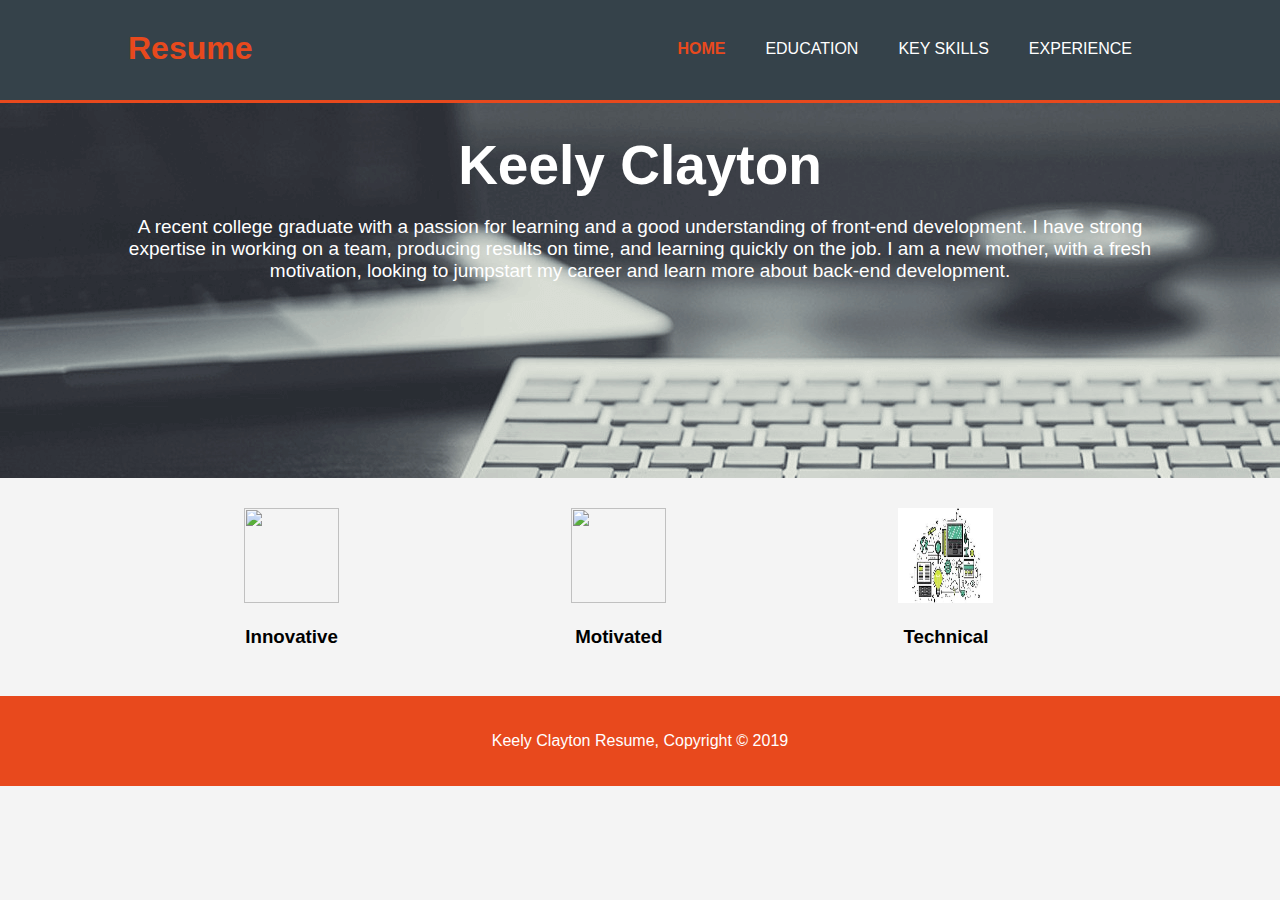
==== index.html @ 128f38c3 "intial website commit" ====
<!DOCTYPE html>
<html>
	<head>
		<meta charset="utf-8">
		<meta name="viewport" content= "width=device-width">
		<meta name="description" content= "Resume">
		<meta name="keywords" content= "professional resume, web design, keely clayton"> 
		<meta name="author" content= "Keely Clayton"> 
		<title>Resume</title>
		<link rel="stylesheet" href="./css/style.css">
	</head>
	<body>
		<header>
			<div class="container">
				<div id="branding">
					<h1><span class="highlight">Resume</span></h1>
				</div>
				<nav>
					<ul>
						<li class="current"><a href= "index.html">Home</a></li>
						<li><a href= "education.html">Education</a></li>
						<li><a href= "skills.html">Key Skills</a></li>
						<li><a href= "experience.html">Experience</a></li>
					</ul>
				</nav>
			</div>
		</header>

		<section id="showcase">
			<div class="container">
				<h1>Keely Clayton</h1> 
				<p>A recent college graduate with a passion for learning and a good understanding of front-end development. I have strong expertise in working on a team, producing results on time, and learning quickly on the job. I am a new mother, with a fresh motivation, looking to jumpstart my career and learn more about back-end development.</p> 
			</div>
		</section>

		<section id="boxes">
			<div class="container">
				<div class="box">
					<img src="./img/Innovative.png"> 
					<h3>Innovative</h3>
				</div>
				<div class="box">
					<img src="./img/Motivation.png"> 
					<h3>Motivated</h3>
				</div>
				<div class="box">
					<img src="./img/technical.png"> 
					<h3>Technical</h3>
				</div>
			</div>
		</section> 

		<footer>
			<p>Keely Clayton Resume, Copyright &copy; 2019</p>
		</footer>
	</body>
</html>
---- css/style.css ----
body{
	font-family: Arial, Helvetica, sans-serif;
	font-size:15px
	line-height:1.5;
	padding:0;
	margin:0;
	background-color:#f4f4f4; 
}

/* Global */
.container{
	width:80%;
	margin:auto;
	overflow:hidden;
}

.dark{
	padding:15px;
	background:#35424a;
	color:#ffffff;
	margin-top:10px;
	margin-bottom:10px;
}

/* Header **/
header{
	background:#35424a;
	color:#ffffff;
	padding-top:30px;
	min-height:70px;
	border-bottom:#e8491d 3px solid;
}

header a{
	color:#ffffff;
	text-decoration: none;
	text-transform: uppercase; 
	font-size: 16px;
}

header ul{
	margin:0;
	padding:0;
}

header li{
	float:left;
	display:inline;
	padding: 0 20px 0 20px;
}

header #branding{
	float:left;
}

header #branding h1{
	margin:0;
}

header nav{
	float:right;
	margin-top:10px;
}

header .highlight, header .current a{
	color:#e8491d;
	font-weight:bold;
}

header a: hover{
	color:#cccccc;
	font-weight:bold;
}

/* Showcase */
#showcase{
	min-height:375px;
	background:url('../img/computer.jpg') no-repeat 0 -600px;
	text-align: center;
	color:#ffffff;
}

#showcase h1{
	margin-top:30px;
	font-size:55px;
	margin-bottom:10px;
}

#showcase p{
	font-size:19px;
}

/* Boxes */
#boxes{
	margin-top:20px;
}

#boxes .box{
	float:left;
	text-align: center;
	width:30%;
	padding:10px;
}

#boxes .box img{
	width:95px;
	height:95px;
}
/* Main-col */
article #main-col{
	float:center;
	width:80%;
	margin-top:10px; 
}
/* Sidebar */
aside#sidebar{
	float:center-right;
	width:30%;
}
	
footer{
	padding:20px;
	margin-top:20px;
	color:#ffffff;
	background-color:#e8491d;
	text-align: center;
}

/* Media Queries */
@media(max-width: 768px){
	header #branding,
	header nav.
	header nav li{
		float:none;
		text-align:center;
		width:100%;
	}

	header{
		padding-bottom:20px;
	}
}
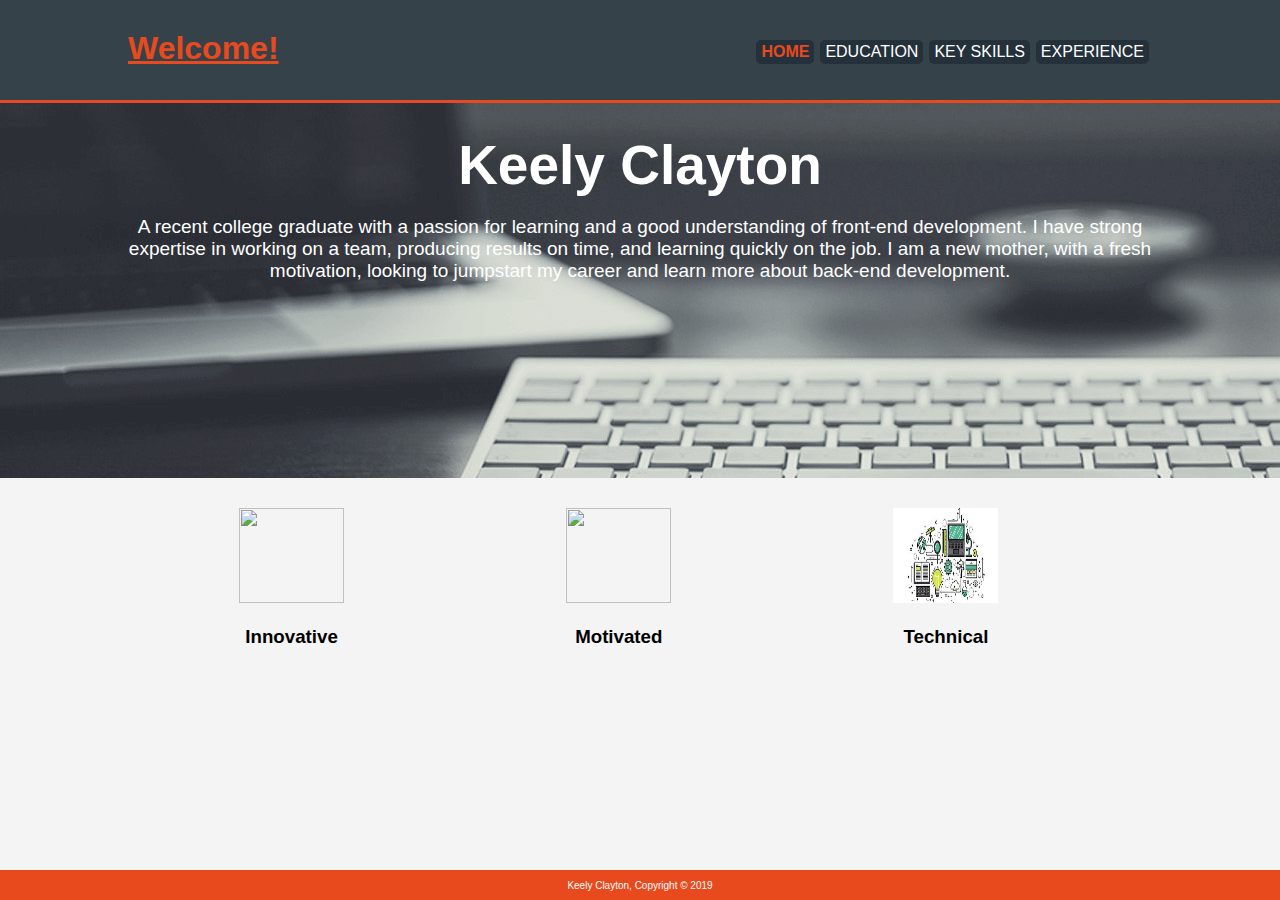
==== commit c5a3ff58: "updated css and cleaned code" ====
--- a/index.html
+++ b/index.html
@@ -12,12 +12,10 @@
 	<body>
 		<header>
 			<div class="container">
-				<div id="branding">
-					<h1><span class="highlight">Resume</span></h1>
-				</div>
+				<h1 class="highlight">Welcome!</h1>
 				<nav>
 					<ul>
-						<li class="current"><a href= "index.html">Home</a></li>
+						<li><a class="highlight" href= "index.html">Home</a></li>
 						<li><a href= "education.html">Education</a></li>
 						<li><a href= "skills.html">Key Skills</a></li>
 						<li><a href= "experience.html">Experience</a></li>
@@ -33,25 +31,23 @@
 			</div>
 		</section>
 
-		<section id="boxes">
-			<div class="container">
-				<div class="box">
-					<img src="./img/Innovative.png"> 
-					<h3>Innovative</h3>
-				</div>
-				<div class="box">
-					<img src="./img/Motivation.png"> 
-					<h3>Motivated</h3>
-				</div>
-				<div class="box">
-					<img src="./img/technical.png"> 
-					<h3>Technical</h3>
-				</div>
+		<section id="boxes" class="container">
+			<div class="box">
+				<img src="./img/Innovative.png"> 
+				<h3>Innovative</h3>
+			</div>
+			<div class="box">
+				<img src="./img/Motivation.png"> 
+				<h3>Motivated</h3>
+			</div>
+			<div class="box">
+				<img src="./img/technical.png"> 
+				<h3>Technical</h3>
 			</div>
 		</section> 
 
 		<footer>
-			<p>Keely Clayton Resume, Copyright &copy; 2019</p>
+			<p>Keely Clayton, Copyright &copy; 2019</p>
 		</footer>
 	</body>
 </html>--- a/css/style.css
+++ b/css/style.css
@@ -2,7 +2,7 @@
 	font-family: Arial, Helvetica, sans-serif;
 	font-size:15px
 	line-height:1.5;
-	padding:0;
+	padding-bottom: 60px;
 	margin:0;
 	background-color:#f4f4f4; 
 }
@@ -20,6 +20,9 @@
 	color:#ffffff;
 	margin-top:10px;
 	margin-bottom:10px;
+	border: 2px solid black;
+	border-radius: 15px 50px 30px 15px;
+	width:50%;
 }
 
 /* Header **/
@@ -46,14 +49,15 @@
 header li{
 	float:left;
 	display:inline;
-	padding: 0 20px 0 20px;
+	background: #24313a;
+	margin:0 3px 0 3px;
+	padding: 3px 5px 3px 5px;
+	border-radius:5px;
 }
 
-header #branding{
+header h1{
 	float:left;
-}
-
-header #branding h1{
+	text-decoration: underline;
 	margin:0;
 }
 
@@ -62,12 +66,12 @@
 	margin-top:10px;
 }
 
-header .highlight, header .current a{
+header .highlight{
 	color:#e8491d;
 	font-weight:bold;
 }
 
-header a: hover{
+header a:hover{
 	color:#cccccc;
 	font-weight:bold;
 }
@@ -77,6 +81,7 @@
 	min-height:375px;
 	background:url('../img/computer.jpg') no-repeat 0 -600px;
 	text-align: center;
+	font-size:19px;
 	color:#ffffff;
 }
 
@@ -84,10 +89,6 @@
 	margin-top:30px;
 	font-size:55px;
 	margin-bottom:10px;
-}
-
-#showcase p{
-	font-size:19px;
 }
 
 /* Boxes */
@@ -99,11 +100,13 @@
 	float:left;
 	text-align: center;
 	width:30%;
+	min-width: 250px;
 	padding:10px;
 }
 
 #boxes .box img{
-	width:95px;
+	width:100%;
+	max-width:105px;
 	height:95px;
 }
 /* Main-col */
@@ -112,15 +115,35 @@
 	width:80%;
 	margin-top:10px; 
 }
+
+article h2 {
+	padding-left: 20px;
+}
+
+.sidebyside{
+	float:left;
+	width: 45%;
+	margin: 5px;
+}
+
+.page-title {
+	border: 2px solid #e8491d;
+	border-radius: 5px;
+	width: 30%;
+	padding-left: 10px;
+}
 /* Sidebar */
-aside#sidebar{
+aside #sidebar{
 	float:center-right;
 	width:30%;
 }
 	
 footer{
-	padding:20px;
-	margin-top:20px;
+	position:fixed;
+	bottom:0;
+	width: 100%;
+	height: 30px;
+	font-size: 10px;
 	color:#ffffff;
 	background-color:#e8491d;
 	text-align: center;
@@ -128,15 +151,13 @@
 
 /* Media Queries */
 @media(max-width: 768px){
-	header #branding,
-	header nav.
-	header nav li{
+	header {
 		float:none;
 		text-align:center;
 		width:100%;
-	}
-
-	header{
 		padding-bottom:20px;
 	}
+	#boxes {
+		float: none;
+	}
 }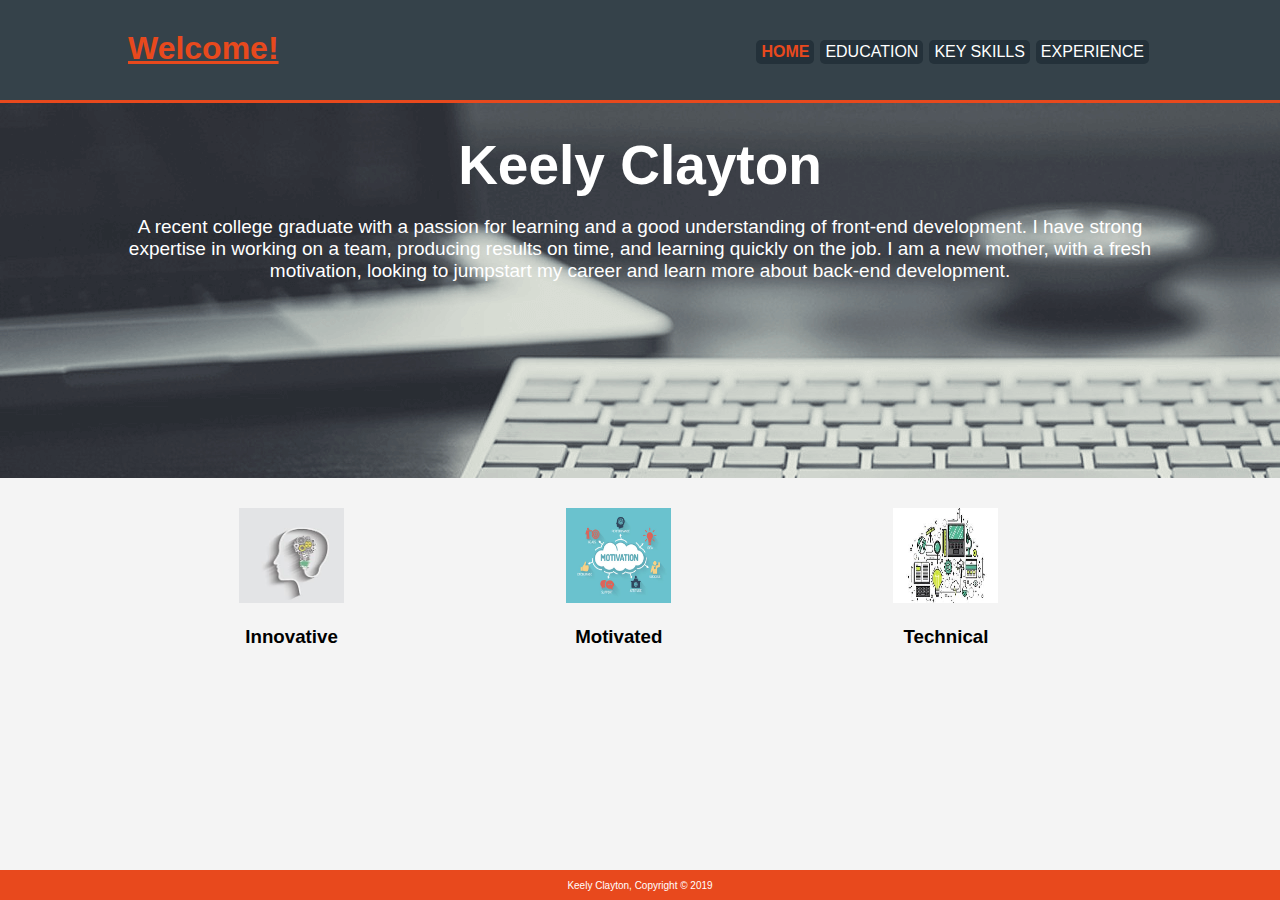
==== commit 752a0360: "final draft" ====
--- a/index.html
+++ b/index.html
@@ -33,11 +33,11 @@
 
 		<section id="boxes" class="container">
 			<div class="box">
-				<img src="./img/Innovative.png"> 
+				<img src="./img/innovative.png"> 
 				<h3>Innovative</h3>
 			</div>
 			<div class="box">
-				<img src="./img/Motivation.png"> 
+				<img src="./img/motivation.png"> 
 				<h3>Motivated</h3>
 			</div>
 			<div class="box">
--- a/css/style.css
+++ b/css/style.css
@@ -22,7 +22,17 @@
 	margin-bottom:10px;
 	border: 2px solid black;
 	border-radius: 15px 50px 30px 15px;
-	width:50%;
+	width:90%;
+}
+
+.light{
+	padding:15px;
+	background:#bdcacf;
+	margin-top:10px;
+	margin-bottom: 10px;
+	border: 2px solid black;
+	border-radius: 15px 50px 30px 15px;
+	width:90%;
 }
 
 /* Header **/
@@ -120,18 +130,24 @@
 	padding-left: 20px;
 }
 
-.sidebyside{
-	float:left;
-	width: 45%;
-	margin: 5px;
+.b {
+	font-weight: bold;
 }
 
-.page-title {
-	border: 2px solid #e8491d;
-	border-radius: 5px;
-	width: 30%;
-	padding-left: 10px;
+.u {
+	text-decoration: underline;
 }
+.left{
+	float: left;
+	width: 48%;
+	padding: 2px;
+}
+.right{
+	float:right;
+	width: 48%;
+	padding: 2px;
+}
+
 /* Sidebar */
 aside #sidebar{
 	float:center-right;
@@ -150,6 +166,12 @@
 }
 
 /* Media Queries */
+@media(max-width: 1116px){
+	.left, .right{
+		float: left;
+		width:90%;
+	}
+}
 @media(max-width: 768px){
 	header {
 		float:none;
@@ -157,7 +179,8 @@
 		width:100%;
 		padding-bottom:20px;
 	}
-	#boxes {
+	#boxes .box{
+		margin: auto;
 		float: none;
 	}
 }